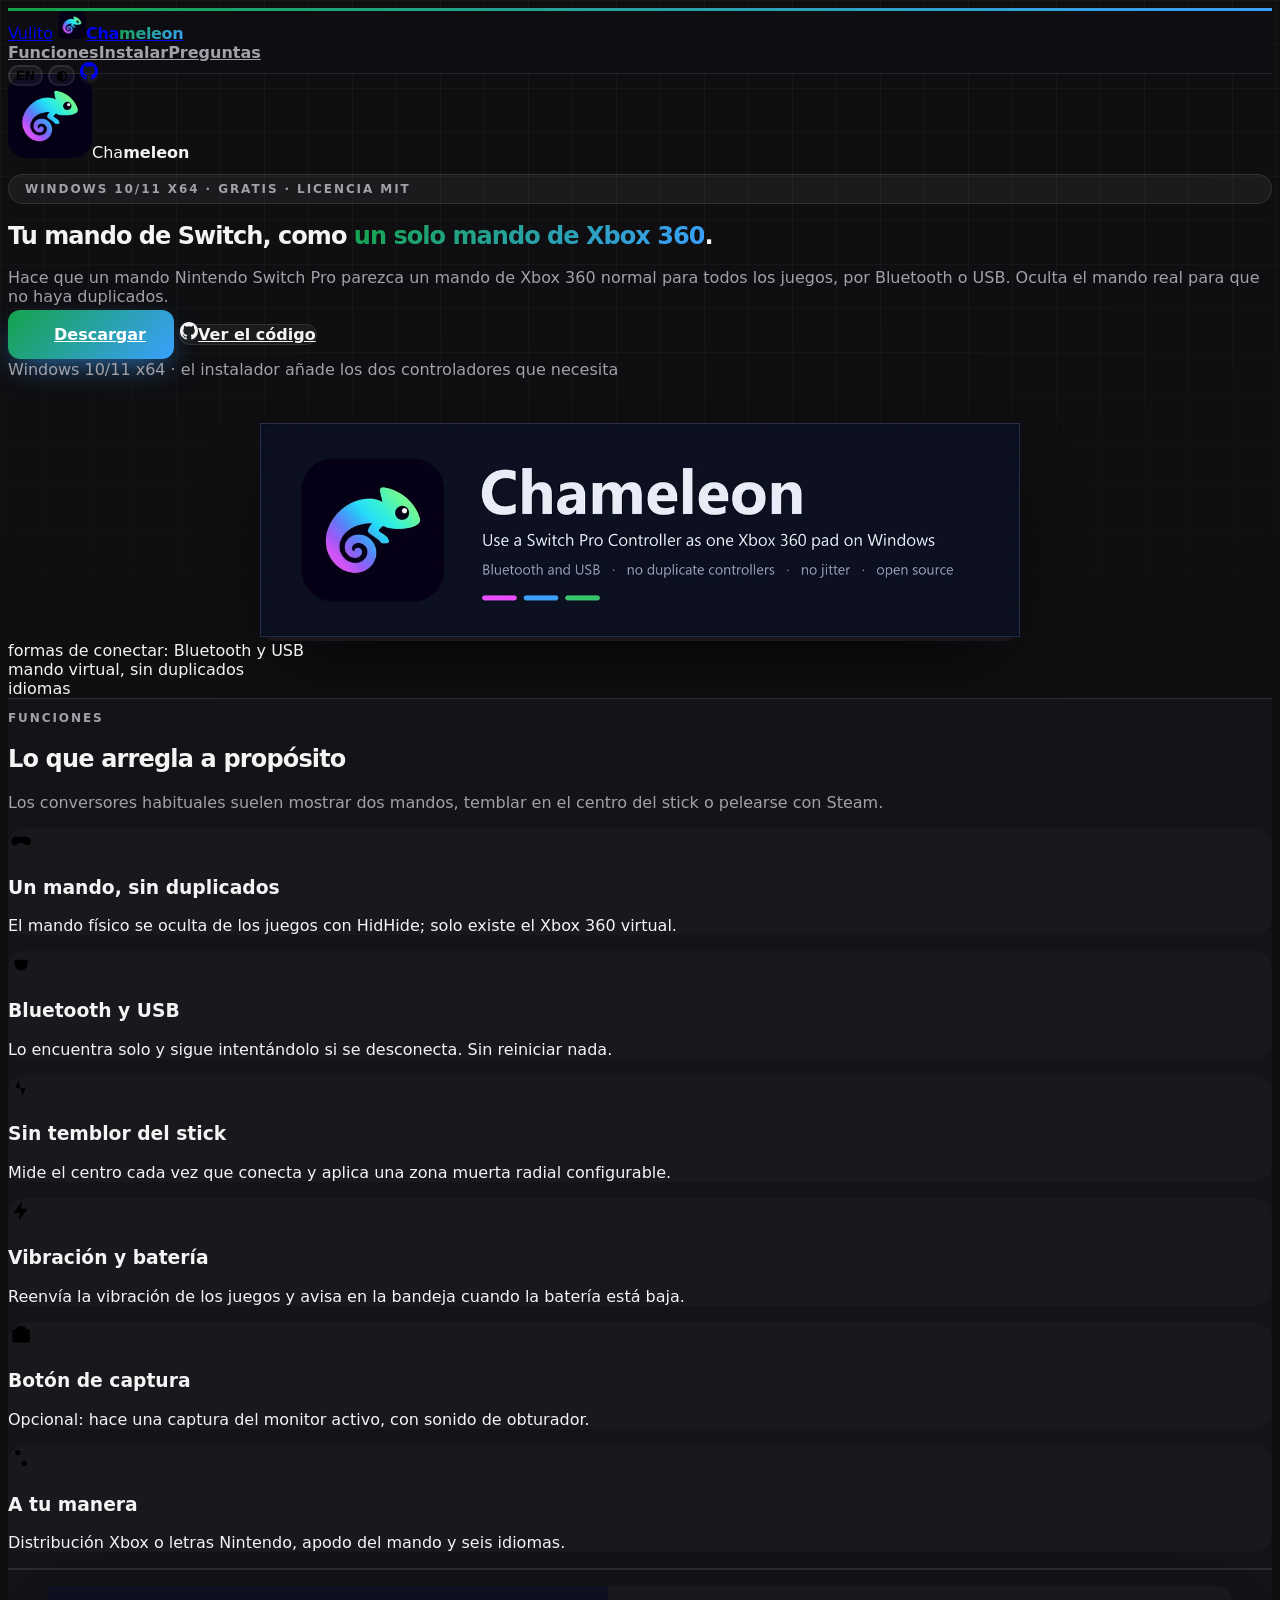
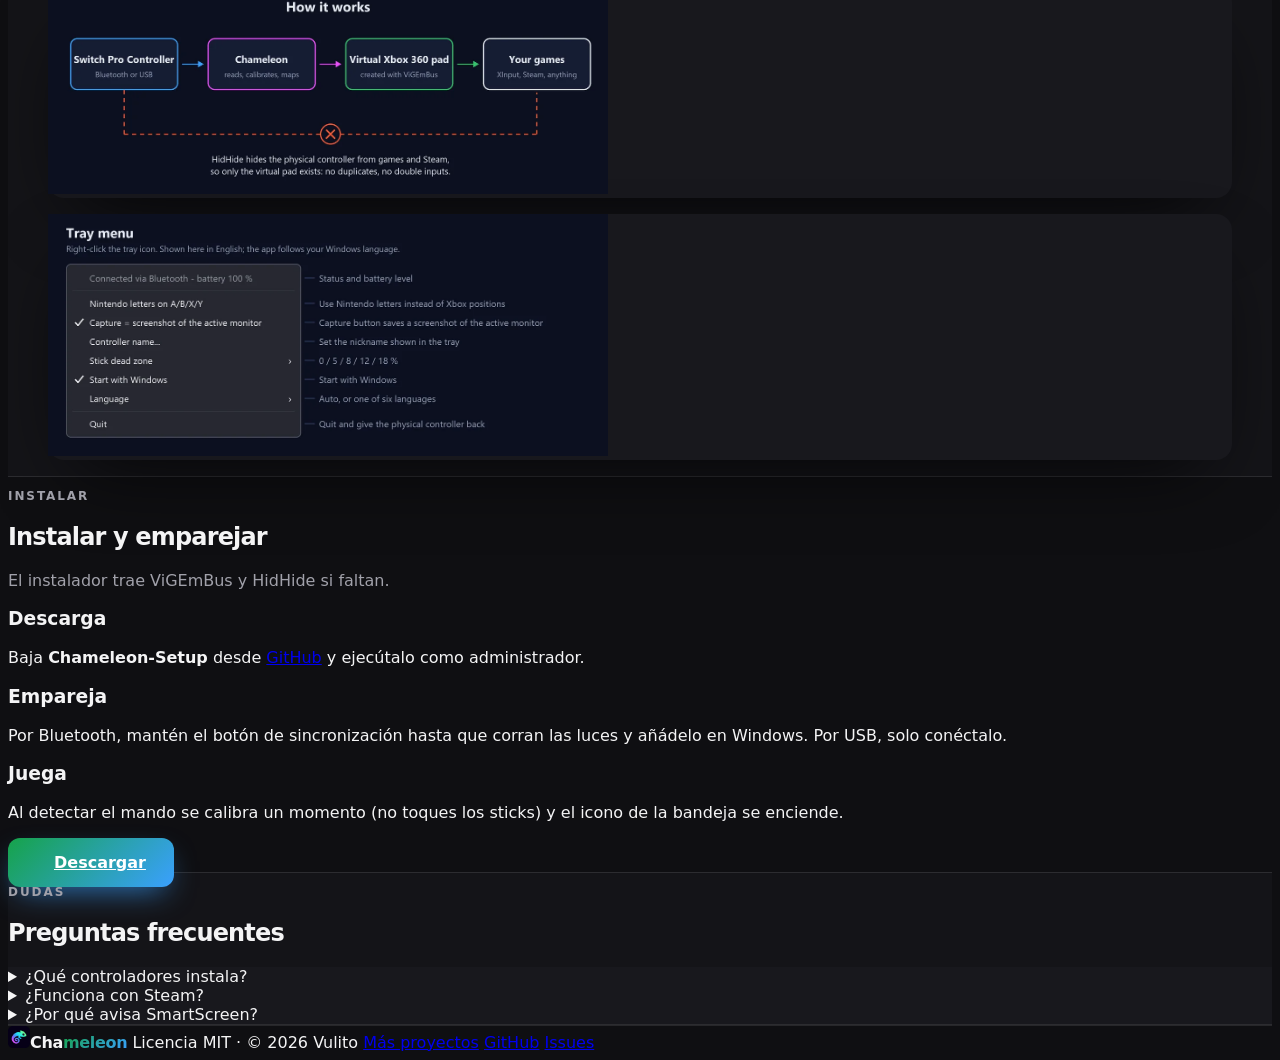
==== Chameleon/index.html @ 5db3de8d "Proyectos nuevos: Vanish Uninstaller, Coreflow, Chameleon y PixelPBR Cuatro páginas de proyecto con " ====
<!doctype html>
<html lang="es" data-theme="dark">
<head>
<meta charset="utf-8">
<meta name="viewport" content="width=device-width, initial-scale=1">
<title>Chameleon — usa un mando Switch Pro como un solo mando de Xbox 360 en Windows</title>
<meta name="description" content="App de bandeja para Windows que hace que un mando Nintendo Switch Pro parezca un único mando de Xbox 360 para todos los juegos, por Bluetooth o USB, sin duplicados ni temblor del stick.">
<meta name="theme-color" content="#0f0f12">
<meta property="og:title" content="Chameleon">
<meta property="og:description" content="App de bandeja para Windows que hace que un mando Nintendo Switch Pro parezca un único mando de Xbox 360 para todos los juegos, por Bluetooth o USB, sin duplicados ni temblor del stick.">
<meta property="og:image" content="https://vulob1.github.io/Chameleon/img/banner.webp">
<meta property="og:type" content="website">
<link rel="icon" href="favicon.png">
<link rel="apple-touch-icon" href="apple-touch-icon.png">
<link rel="stylesheet" href="../shared/base.css">
<link rel="stylesheet" href="../shared/extra.css">
<link rel="stylesheet" href="../shared/theme.css">
<style>
  :root { --accent: #16a34a; --accent-ink: #ffffff; --accent-soft: #dcf5e4; --accent2: #3aa0ff; --g1: #16a34a; --g2: #3aa0ff; }
  :root[data-theme="dark"] { --accent: #4ade80; --accent-ink: #052e16; --accent-soft: #123522; }
</style>
<script>
  try { var t = localStorage.getItem('theme'); if (t) document.documentElement.dataset.theme = t; } catch (e) {}
  document.documentElement.classList.add('js');
</script>
</head>
<body>
<svg width="0" height="0" style="position:absolute" aria-hidden="true"><defs>
<symbol id="i-down" viewBox="0 0 24 24"><path d="M12 3v12m0 0l-5-5m5 5l5-5M5 21h14"/></symbol>
<symbol id="i-shield" viewBox="0 0 24 24"><path d="M12 3l7 3v5c0 5-3 8-7 10-4-2-7-5-7-10V6z"/><path d="M9 12l2 2 4-4"/></symbol>
<symbol id="i-bolt" viewBox="0 0 24 24"><path d="M13 3L5 14h6l-1 7 8-11h-6z"/></symbol>
<symbol id="i-code" viewBox="0 0 24 24"><path d="M8 7l-5 5 5 5M16 7l5 5-5 5M14 4l-4 16"/></symbol>
<symbol id="i-globe" viewBox="0 0 24 24"><circle cx="12" cy="12" r="9"/><path d="M3 12h18M12 3c3 3 3 15 0 18-3-3-3-15 0-18z"/></symbol>
<symbol id="i-sliders" viewBox="0 0 24 24"><path d="M4 7h16M4 17h16"/><circle cx="9" cy="7" r="2.4"/><circle cx="15" cy="17" r="2.4"/></symbol>
<symbol id="i-lock" viewBox="0 0 24 24"><rect x="5" y="11" width="14" height="10" rx="2"/><path d="M8 11V8a4 4 0 0 1 8 0v3"/></symbol>
<symbol id="i-pulse" viewBox="0 0 24 24"><path d="M3 12h4l2.5-7 4 14 2.5-7h5"/></symbol>
<symbol id="i-clock" viewBox="0 0 24 24"><circle cx="12" cy="12" r="9"/><path d="M12 7v5l3 2"/></symbol>
<symbol id="i-plug" viewBox="0 0 24 24"><path d="M9 3v5M15 3v5M6 8h12v4a6 6 0 0 1-12 0zM12 18v3"/></symbol>
<symbol id="i-trash" viewBox="0 0 24 24"><path d="M4 7h16M9 7V4h6v3M6 7l1 13h10l1-13"/></symbol>
<symbol id="i-folder" viewBox="0 0 24 24"><path d="M3 7a2 2 0 0 1 2-2h4l2 2h8a2 2 0 0 1 2 2v8a2 2 0 0 1-2 2H5a2 2 0 0 1-2-2z"/></symbol>
<symbol id="i-cpu" viewBox="0 0 24 24"><rect x="7" y="7" width="10" height="10" rx="2"/><path d="M9 3v4M15 3v4M9 17v4M15 17v4M3 9h4M3 15h4M17 9h4M17 15h4"/></symbol>
<symbol id="i-pad" viewBox="0 0 24 24"><path d="M7 8h10a4 4 0 0 1 4 4v1a3 3 0 0 1-5.2 2L14 14h-4l-1.8 1A3 3 0 0 1 3 13v-1a4 4 0 0 1 4-4zM8 10.5v3M6.5 12h3"/></symbol>
<symbol id="i-layers" viewBox="0 0 24 24"><path d="M12 3l9 5-9 5-9-5zM3 13l9 5 9-5"/></symbol>
<symbol id="i-grid" viewBox="0 0 24 24"><path d="M4 4h7v7H4zM13 4h7v7h-7zM4 13h7v7H4zM13 13h7v7h-7z"/></symbol>
<symbol id="i-drop" viewBox="0 0 24 24"><path d="M12 3s6 6.5 6 11a6 6 0 0 1-12 0c0-4.5 6-11 6-11z"/></symbol>
<symbol id="i-cam" viewBox="0 0 24 24"><path d="M4 7h3l2-3h6l2 3h3v12H4z"/><circle cx="12" cy="13" r="3.5"/></symbol>
<symbol id="i-sun" viewBox="0 0 24 24"><circle cx="12" cy="12" r="4"/><path d="M12 2v3M12 19v3M2 12h3M19 12h3M4.9 4.9l2.1 2.1M17 17l2.1 2.1M4.9 19.1L7 17M17 7l2.1-2.1"/></symbol>
<symbol id="i-palette" viewBox="0 0 24 24"><path d="M12 3a9 9 0 1 0 0 18c1.2 0 2-.8 2-1.8 0-1.2-1-1.5-1-2.6 0-.9.7-1.6 1.6-1.6H17a4 4 0 0 0 4-4C21 6.4 17 3 12 3z"/><circle cx="7.5" cy="11" r="1"/><circle cx="10" cy="7.5" r="1"/><circle cx="14.5" cy="7.5" r="1"/></symbol>
</defs></svg>
<div class="progress" id="progress" aria-hidden="true"></div>
<header class="nav" id="nav">
  <div class="wrap nav-in">
    <a class="crumb" href="../">Vulito</a>
    <a class="brand" href="#top"><img src="img/icon.png" alt="" width="28" height="28"><span>Cha<b>meleon</b></span></a>
    <nav class="links" id="links"><a data-i18n="t1" href="#funciones">Funciones</a><a data-i18n="t2" href="#instalar">Instalar</a><a data-i18n="t3" href="#faq">Preguntas</a></nav>
    <div class="tools">
      <button class="chip-btn" id="lang" aria-label="Idioma / Language">EN</button>
      <button class="chip-btn" id="theme" aria-label="Tema / Theme">◐</button>
      <a class="chip-btn" href="https://github.com/VuloB1/chameleon-pro-controller" aria-label="GitHub"><svg viewBox="0 0 16 16" width="18" height="18" aria-hidden="true"><path fill="currentColor" d="M8 0C3.58 0 0 3.58 0 8c0 3.54 2.29 6.53 5.47 7.59.4.07.55-.17.55-.38 0-.19-.01-.82-.01-1.49-2.01.37-2.53-.49-2.69-.94-.09-.23-.48-.94-.82-1.13-.28-.15-.68-.52-.01-.53.63-.01 1.08.58 1.23.82.72 1.21 1.87.87 2.33.66.07-.52.28-.87.51-1.07-1.78-.2-3.64-.89-3.64-3.95 0-.87.31-1.59.82-2.15-.08-.2-.36-1.02.08-2.12 0 0 .67-.21 2.2.82a7.6 7.6 0 0 1 4 0c1.53-1.04 2.2-.82 2.2-.82.44 1.1.16 1.92.08 2.12.51.56.82 1.27.82 2.15 0 3.07-1.87 3.75-3.65 3.95.29.25.54.73.54 1.48 0 1.07-.01 1.93-.01 2.2 0 .21.15.46.55.38A8.01 8.01 0 0 0 16 8c0-4.42-3.58-8-8-8z"/></svg></a>
    </div>
  </div>
</header>

<main id="top">

<section class="hero">
  <div class="glow g1" aria-hidden="true"></div>
  <div class="glow g2" aria-hidden="true"></div>
  <div class="wrap">
    <div class="logo-hero rise" style="--d:0"><img src="img/icon.png" alt="" width="84" height="84"><span>Cha<b>meleon</b></span></div>
    <p class="eyebrow rise" style="--d:1"><span class="dot"></span><span data-i18n="t31">Windows 10/11 x64 · Gratis · Licencia MIT</span></p>
    <h1 data-i18n-html="t32" class="rise" style="--d:2">Tu mando de Switch, como <em>un solo mando de Xbox 360</em>.</h1>
    <p data-i18n="t33" class="lead rise" style="--d:3">Hace que un mando Nintendo Switch Pro parezca un mando de Xbox 360 normal para todos los juegos, por Bluetooth o USB. Oculta el mando real para que no haya duplicados.</p>
    <div class="cta rise" style="--d:4">
      <a class="btn primary" href="https://github.com/VuloB1/chameleon-pro-controller/releases/latest"><svg class="i" width="18" height="18"><use href="#i-down"/></svg><span data-i18n="t34">Descargar</span></a>
      <a class="btn" href="https://github.com/VuloB1/chameleon-pro-controller"><svg viewBox="0 0 16 16" width="18" height="18" aria-hidden="true"><path fill="currentColor" d="M8 0C3.58 0 0 3.58 0 8c0 3.54 2.29 6.53 5.47 7.59.4.07.55-.17.55-.38 0-.19-.01-.82-.01-1.49-2.01.37-2.53-.49-2.69-.94-.09-.23-.48-.94-.82-1.13-.28-.15-.68-.52-.01-.53.63-.01 1.08.58 1.23.82.72 1.21 1.87.87 2.33.66.07-.52.28-.87.51-1.07-1.78-.2-3.64-.89-3.64-3.95 0-.87.31-1.59.82-2.15-.08-.2-.36-1.02.08-2.12 0 0 .67-.21 2.2.82a7.6 7.6 0 0 1 4 0c1.53-1.04 2.2-.82 2.2-.82.44 1.1.16 1.92.08 2.12.51.56.82 1.27.82 2.15 0 3.07-1.87 3.75-3.65 3.95.29.25.54.73.54 1.48 0 1.07-.01 1.93-.01 2.2 0 .21.15.46.55.38A8.01 8.01 0 0 0 16 8c0-4.42-3.58-8-8-8z"/></svg><span data-i18n="t35">Ver el código</span></a>
    </div>
    <p data-i18n="t36" class="fine rise" style="--d:5">Windows 10/11 x64 · el instalador añade los dos controladores que necesita</p>
    <figure class="window rise" style="--d:6; max-width: 760px; margin: 44px auto 0"><img src="img/banner.webp" alt="" data-alt-es="Chameleon: mando Switch Pro como un mando de Xbox 360" data-alt-en="Chameleon: Switch Pro Controller as an Xbox 360 pad" width="760" loading="eager"></figure>
  </div>
</section>

<section class="stats">
  <div class="wrap stats-in" style="grid-template-columns: repeat(3, 1fr)"><div data-reveal><b data-n="conns"></b><span data-i18n="t4">formas de conectar: Bluetooth y USB</span></div><div data-reveal><b data-n="pads"></b><span data-i18n="t5">mando virtual, sin duplicados</span></div><div data-reveal><b data-n="langs"></b><span data-i18n="t6">idiomas</span></div></div>
</section>

<section id="funciones" class="sec alt">
  <div class="wrap">
    <p data-i18n="t37" class="kicker" data-reveal>Funciones</p>
    <h2 data-i18n="t38" data-reveal>Lo que arregla a propósito</h2>
    <p data-i18n="t39" class="sub" data-reveal>Los conversores habituales suelen mostrar dos mandos, temblar en el centro del stick o pelearse con Steam.</p>
    <div class="grid" style="grid-template-columns: repeat(3, 1fr)"><article class="card" data-reveal><div class="ch"><svg class="ico" width="26" height="26"><use href="#i-pad"/></svg><h3 data-i18n="t7">Un mando, sin duplicados</h3></div><p data-i18n="t8">El mando físico se oculta de los juegos con HidHide; solo existe el Xbox 360 virtual.</p></article><article class="card" data-reveal><div class="ch"><svg class="ico" width="26" height="26"><use href="#i-plug"/></svg><h3 data-i18n="t9">Bluetooth y USB</h3></div><p data-i18n="t10">Lo encuentra solo y sigue intentándolo si se desconecta. Sin reiniciar nada.</p></article><article class="card" data-reveal><div class="ch"><svg class="ico" width="26" height="26"><use href="#i-pulse"/></svg><h3 data-i18n="t11">Sin temblor del stick</h3></div><p data-i18n="t12">Mide el centro cada vez que conecta y aplica una zona muerta radial configurable.</p></article><article class="card" data-reveal><div class="ch"><svg class="ico" width="26" height="26"><use href="#i-bolt"/></svg><h3 data-i18n="t13">Vibración y batería</h3></div><p data-i18n="t14">Reenvía la vibración de los juegos y avisa en la bandeja cuando la batería está baja.</p></article><article class="card" data-reveal><div class="ch"><svg class="ico" width="26" height="26"><use href="#i-cam"/></svg><h3 data-i18n="t15">Botón de captura</h3></div><p data-i18n="t16">Opcional: hace una captura del monitor activo, con sonido de obturador.</p></article><article class="card" data-reveal><div class="ch"><svg class="ico" width="26" height="26"><use href="#i-sliders"/></svg><h3 data-i18n="t17">A tu manera</h3></div><p data-i18n="t18">Distribución Xbox o letras Nintendo, apodo del mando y seis idiomas.</p></article></div>
    
  </div>
</section>

<section class="sec alt"><div class="wrap"><div class="grid" style="grid-template-columns: repeat(auto-fit, minmax(300px, 1fr)); gap: 20px"><figure class="window" data-reveal><img src="img/how-it-works.webp" alt="" data-alt-es="Cómo funciona: del mando Pro al Xbox 360 virtual" data-alt-en="How it works: from the Pro Controller to the virtual Xbox 360 pad" width="560" loading="lazy"></figure><figure class="window" data-reveal><img src="img/tray-menu.webp" alt="" data-alt-es="Menú de la bandeja" data-alt-en="Tray menu" width="560" loading="lazy"></figure></div></div></section>

<section id="instalar" class="sec">
  <div class="wrap">
    <p data-i18n="t40" class="kicker" data-reveal>Instalar</p>
    <h2 data-i18n="t41" data-reveal>Instalar y emparejar</h2>
    <p data-i18n="t42" class="sub" data-reveal>El instalador trae ViGEmBus y HidHide si faltan.</p>
    <div class="steps"><div data-reveal><h3><span data-i18n="t19">Descarga</span></h3><p data-i18n-html="t20">Baja <b>Chameleon-Setup</b> desde <a href="https://github.com/VuloB1/chameleon-pro-controller/releases/latest">GitHub</a> y ejecútalo como administrador.</p></div><div data-reveal><h3><span data-i18n="t21">Empareja</span></h3><p data-i18n-html="t22">Por Bluetooth, mantén el botón de sincronización hasta que corran las luces y añádelo en Windows. Por USB, solo conéctalo.</p></div><div data-reveal><h3><span data-i18n="t23">Juega</span></h3><p data-i18n-html="t24">Al detectar el mando se calibra un momento (no toques los sticks) y el icono de la bandeja se enciende.</p></div></div>
    <div class="cta" data-reveal style="justify-content:flex-start; margin: 28px 0 0">
      <a class="btn primary" href="https://github.com/VuloB1/chameleon-pro-controller/releases/latest"><svg class="i" width="18" height="18"><use href="#i-down"/></svg><span data-i18n="t43">Descargar</span></a>
    </div>
  </div>
</section>

<section id="faq" class="sec alt">
  <div class="wrap narrow">
    <p data-i18n="t44" class="kicker" data-reveal>Dudas</p>
    <h2 data-i18n="t45" data-reveal>Preguntas frecuentes</h2>
    <div class="faq" data-reveal><details><summary data-i18n="t25">¿Qué controladores instala?</summary><div><p data-i18n-html="t26"><a href="https://github.com/nefarius/ViGEmBus">ViGEmBus</a> y <a href="https://github.com/nefarius/HidHide">HidHide</a>, solo si faltan. Windows puede pedir reiniciar.</p></div></details><details><summary data-i18n="t27">¿Funciona con Steam?</summary><div><p data-i18n-html="t28">Sí. El mando real sigue oculto mientras Chameleon está abierto, también entre desconexiones, para que Steam no lo agarre al reconectar.</p></div></details><details><summary data-i18n="t29">¿Por qué avisa SmartScreen?</summary><div><p data-i18n-html="t30">El instalador no está firmado. Elige <b>Más información → Ejecutar de todas formas</b>; el código está abierto en <a href="https://github.com/VuloB1/chameleon-pro-controller">GitHub</a>.</p></div></details></div>
  </div>
</section>
</main>

<footer class="foot">
  <div class="wrap foot-in">
    <span class="brand"><img src="img/icon.png" alt="" width="22" height="22"><span>Cha<b>meleon</b></span></span>
    <span data-i18n="t46">Licencia MIT · © 2026 Vulito</span>
    <span class="flinks">
      <a data-i18n="t47" href="../">Más proyectos</a>
      <a href="https://github.com/VuloB1/chameleon-pro-controller">GitHub</a>
      <a href="https://github.com/VuloB1/chameleon-pro-controller/issues">Issues</a>
    </span>
  </div>
</footer>

<script>
  window.EN = {
 "t1": "Features",
 "t2": "Install",
 "t3": "FAQ",
 "t4": "ways to connect: Bluetooth and USB",
 "t5": "virtual pad, no duplicates",
 "t6": "languages",
 "t7": "One controller, no duplicates",
 "t8": "The physical pad is hidden from games with HidHide; only the virtual Xbox 360 pad exists.",
 "t9": "Bluetooth and USB",
 "t10": "It finds the pad by itself and keeps retrying if it goes away. No restarts.",
 "t11": "No stick jitter",
 "t12": "It measures the centre every time it connects and applies a configurable radial dead zone.",
 "t13": "Rumble and battery",
 "t14": "Forwards games' rumble and flags a low battery in the tray icon.",
 "t15": "Capture button",
 "t16": "Optional: takes a screenshot of the active monitor, with a shutter sound.",
 "t17": "Your way",
 "t18": "Xbox positions or Nintendo letters, a controller nickname and six languages.",
 "t19": "Download",
 "t20": "Get <b>Chameleon-Setup</b> from <a href=\"https://github.com/VuloB1/chameleon-pro-controller/releases/latest\">GitHub</a> and run it as administrator.",
 "t21": "Pair",
 "t22": "Over Bluetooth, hold the sync button until the lights run and add it in Windows. Over USB, just plug it in.",
 "t23": "Play",
 "t24": "When it sees the pad it calibrates for a moment (do not touch the sticks) and the tray icon turns on.",
 "t25": "Which drivers does it install?",
 "t26": "<a href=\"https://github.com/nefarius/ViGEmBus\">ViGEmBus</a> and <a href=\"https://github.com/nefarius/HidHide\">HidHide</a>, only if missing. Windows may ask for a restart.",
 "t27": "Does it work with Steam?",
 "t28": "Yes. The real pad stays hidden while Chameleon runs, including between disconnects, so Steam does not grab it on reconnect.",
 "t29": "Why does SmartScreen warn?",
 "t30": "The installer is not code-signed. Choose <b>More info → Run anyway</b>; the code is open on <a href=\"https://github.com/VuloB1/chameleon-pro-controller\">GitHub</a>.",
 "t31": "Windows 10/11 x64 · Free · MIT license",
 "t32": "Your Switch controller, as <em>one Xbox 360 pad</em>.",
 "t33": "Makes a Nintendo Switch Pro Controller look like an ordinary Xbox 360 pad to every game, over Bluetooth or USB. It hides the real controller so there are no duplicates.",
 "t34": "Download",
 "t35": "View the code",
 "t36": "Windows 10/11 x64 · the installer adds the two drivers it needs",
 "t37": "Features",
 "t38": "What it fixes on purpose",
 "t39": "The usual converters tend to show two controllers, jitter around the stick centre or fight with Steam.",
 "t40": "Install",
 "t41": "Install and pair",
 "t42": "The installer brings ViGEmBus and HidHide if they are missing.",
 "t43": "Download",
 "t44": "Questions",
 "t45": "Frequently asked questions",
 "t46": "MIT license · © 2026 Vulito",
 "t47": "More projects",
 "page.title": "Chameleon — use a Switch Pro Controller as one Xbox 360 pad on Windows"
};
  window.NUMBERS = {"conns": 2, "pads": 1, "langs": 6};
</script>
<script src="../shared/site.js"></script>
</body>
</html>
---- shared/theme.css ----
/* Common look of every page of the site, on top of base.css / extra.css and each page's own colours: a warm off-white (light) or a
   soft graphite (dark, the default) background with a faint grid, a glass bar, pill chips, bold tight titles and one two-colour
   gradient (--g1 -> --g2, set by each page) for what is to be pressed or looked at first. The theme is the `data-theme` of <html>
   ("dark" unless the visitor chose "light"; see the small script in each head). */

:root,
:root[data-theme="dark"] {
  --bg: #0f0f12; --bg2: #141418; --card: #18181d; --ink: #f4f4f5; --mute: #a1a1aa; --line: rgba(255,255,255,.10);
  --shadow: 0 30px 80px -30px rgba(0,0,0,.85);
  --grid: rgba(255,255,255,.035); --glass: rgba(15,15,18,.78); --chip: rgba(255,255,255,.05);
}
:root[data-theme="light"] {
  --bg: #f7f7f4; --bg2: #fcfcf8; --card: #ffffff; --ink: #1f1f23; --mute: #56565e; --line: rgba(24,24,27,.13);
  --shadow: 0 30px 80px -34px rgba(40,30,60,.28);
  --grid: rgba(24,24,27,.045); --glass: rgba(255,255,255,.84); --chip: #ffffff;
}
:root {
  --g1: var(--accent); --g2: var(--accent2, var(--accent));
  --grad: linear-gradient(135deg, var(--g1) 0%, var(--g2) 100%);
  --r: 18px;
}

html { background: var(--bg); }
body {
  background: transparent; color: var(--ink);
  font-family: "Noto Sans", "Segoe UI", system-ui, -apple-system, Roboto, "Helvetica Neue", sans-serif;
}
/* the faint grid behind everything, fading out toward the bottom of the first screens */
body::before {
  content: ""; position: fixed; inset: 0; z-index: -1; pointer-events: none;
  background-image: linear-gradient(var(--grid) 1px, transparent 1px), linear-gradient(90deg, var(--grid) 1px, transparent 1px);
  background-size: 44px 44px;
  -webkit-mask-image: radial-gradient(120% 90% at 50% 0%, #000 35%, transparent 85%);
  mask-image: radial-gradient(120% 90% at 50% 0%, #000 35%, transparent 85%);
}
::selection { background: color-mix(in srgb, var(--g2) 35%, transparent); }

/* --- bar --- */
.nav { background: var(--glass); backdrop-filter: blur(18px) saturate(1.5); border-bottom: 1px solid var(--line); }
.nav-in { height: 62px; }
.brand { font-weight: 800; letter-spacing: -.02em; }
.brand b { color: var(--g1); background: var(--grad); -webkit-background-clip: text; background-clip: text; -webkit-text-fill-color: transparent; }
.links a { font-weight: 600; color: var(--mute); }
.links a:hover { color: var(--ink); background: var(--chip); }
.links a.on { color: var(--ink); background: var(--chip); box-shadow: inset 0 0 0 1px var(--line); }
.chip-btn { border-radius: 10px; background: var(--chip); border-color: var(--line); font-weight: 700; }
.chip-btn:hover { border-color: var(--g2); }
.progress { background: var(--grad); height: 3px; }

/* --- hero --- */
.hero .glow, .glow { opacity: .35; }
.eyebrow, .kicker { font-size: 12px; font-weight: 700; letter-spacing: .16em; text-transform: uppercase; color: var(--mute); }
.kicker { margin-bottom: 12px; }
.eyebrow { padding: 7px 16px; border: 1px solid var(--line); border-radius: 999px; background: var(--chip); }
.dot, .dot::after { background: var(--grad); }
h1 { font-weight: 900; letter-spacing: -.04em; line-height: 1.02; }
h2 { font-weight: 850; letter-spacing: -.035em; }
h1 em, .home-hero h1 em {
  font-style: normal; background: var(--grad); -webkit-background-clip: text; background-clip: text;
  -webkit-text-fill-color: transparent; color: transparent; animation: none;
}
.lead, .sub { color: var(--mute); }
.hero-brand b { background: var(--grad); -webkit-background-clip: text; background-clip: text; -webkit-text-fill-color: transparent; }
.fine { color: var(--mute); }

/* --- buttons --- */
.btn { border-radius: 12px; border: 1px solid var(--line); background: var(--chip); color: var(--ink); font-weight: 700; }
.btn:hover { border-color: color-mix(in srgb, var(--g2) 60%, var(--line)); transform: translateY(-2px); }
.btn.primary {
  background: var(--grad); border: 0; color: #fff; padding: 15px 28px;
  box-shadow: 0 12px 30px -10px color-mix(in srgb, var(--g2) 75%, transparent);
}
.btn.primary:hover { box-shadow: 0 18px 38px -10px color-mix(in srgb, var(--g2) 85%, transparent); filter: saturate(1.1); }
.btn.primary small { opacity: .85; }

/* --- numbers, sections, cards --- */
.stats b { background: var(--grad); -webkit-background-clip: text; background-clip: text; -webkit-text-fill-color: transparent; }
.sec.alt { background: var(--bg2); border-block: 1px solid var(--line); }
.card, .proj, .window, .fx-panel, .faq details, details.q, pre, .dl-card { border-color: var(--line); background: var(--card); }
.card { border-radius: var(--r); }
.card:hover, .proj:hover { border-color: color-mix(in srgb, var(--g2) 55%, var(--line)); box-shadow: 0 26px 52px -30px color-mix(in srgb, var(--g2) 55%, transparent); }
.window { border-radius: 16px; box-shadow: var(--shadow); }
.proj { border-radius: 22px; }
.proj-tags span { border: 1px solid color-mix(in srgb, var(--g2) 32%, transparent); background: var(--chip); color: var(--ink); font-weight: 600; }
.proj-go { color: var(--ink); }
.proj-go b { background: var(--grad); -webkit-background-clip: text; background-clip: text; -webkit-text-fill-color: transparent; }
.ico { color: var(--g2); }

/* --- tabs and pills --- */
.fx-tab, .tabs button { background: var(--chip); border-color: var(--line); color: var(--mute); font-weight: 650; }
.fx-tab:hover, .gtabs button:hover { border-color: var(--g2); color: var(--ink); }
.fx-tab.on, .gtabs button.on { background: var(--grad); border-color: transparent; color: #fff; box-shadow: 0 10px 24px -12px color-mix(in srgb, var(--g2) 80%, transparent); }
.gtabs button { background: var(--chip); border-color: var(--line); }
.fx-chips span, .chips span { border: 1px solid color-mix(in srgb, var(--g2) 28%, transparent); background: var(--chip); color: var(--ink); }

.foot { border-top: 1px solid var(--line); }

/* --- front page: more than three projects, the last row centred --- */
.proj-grid { display: flex; flex-wrap: wrap; justify-content: center; gap: 22px; }
.proj-grid > .proj { flex: 0 1 calc((100% - 44px) / 3); min-width: 280px; }
.proj.glide { --pc: #3b82f6; }
.proj.ps1 { --pc: #6366f1; }

/* --- cards that describe a project (PS1 recompilations) --- */
.card .meta { margin: 0 0 10px; font-size: 13px; letter-spacing: .04em; color: var(--mute); }
.card .cardlinks { display: flex; flex-wrap: wrap; gap: 10px; margin: 18px 0 0; }
.card .cardlinks .btn { padding: 10px 18px; font-size: 14px; }
.card .fx-chips { display: flex; flex-wrap: wrap; gap: 6px; margin: 14px 0 0; padding: 0; }
.card .fx-chips span { padding: 3px 11px; border-radius: 99px; font-size: 12px; font-weight: 600; }
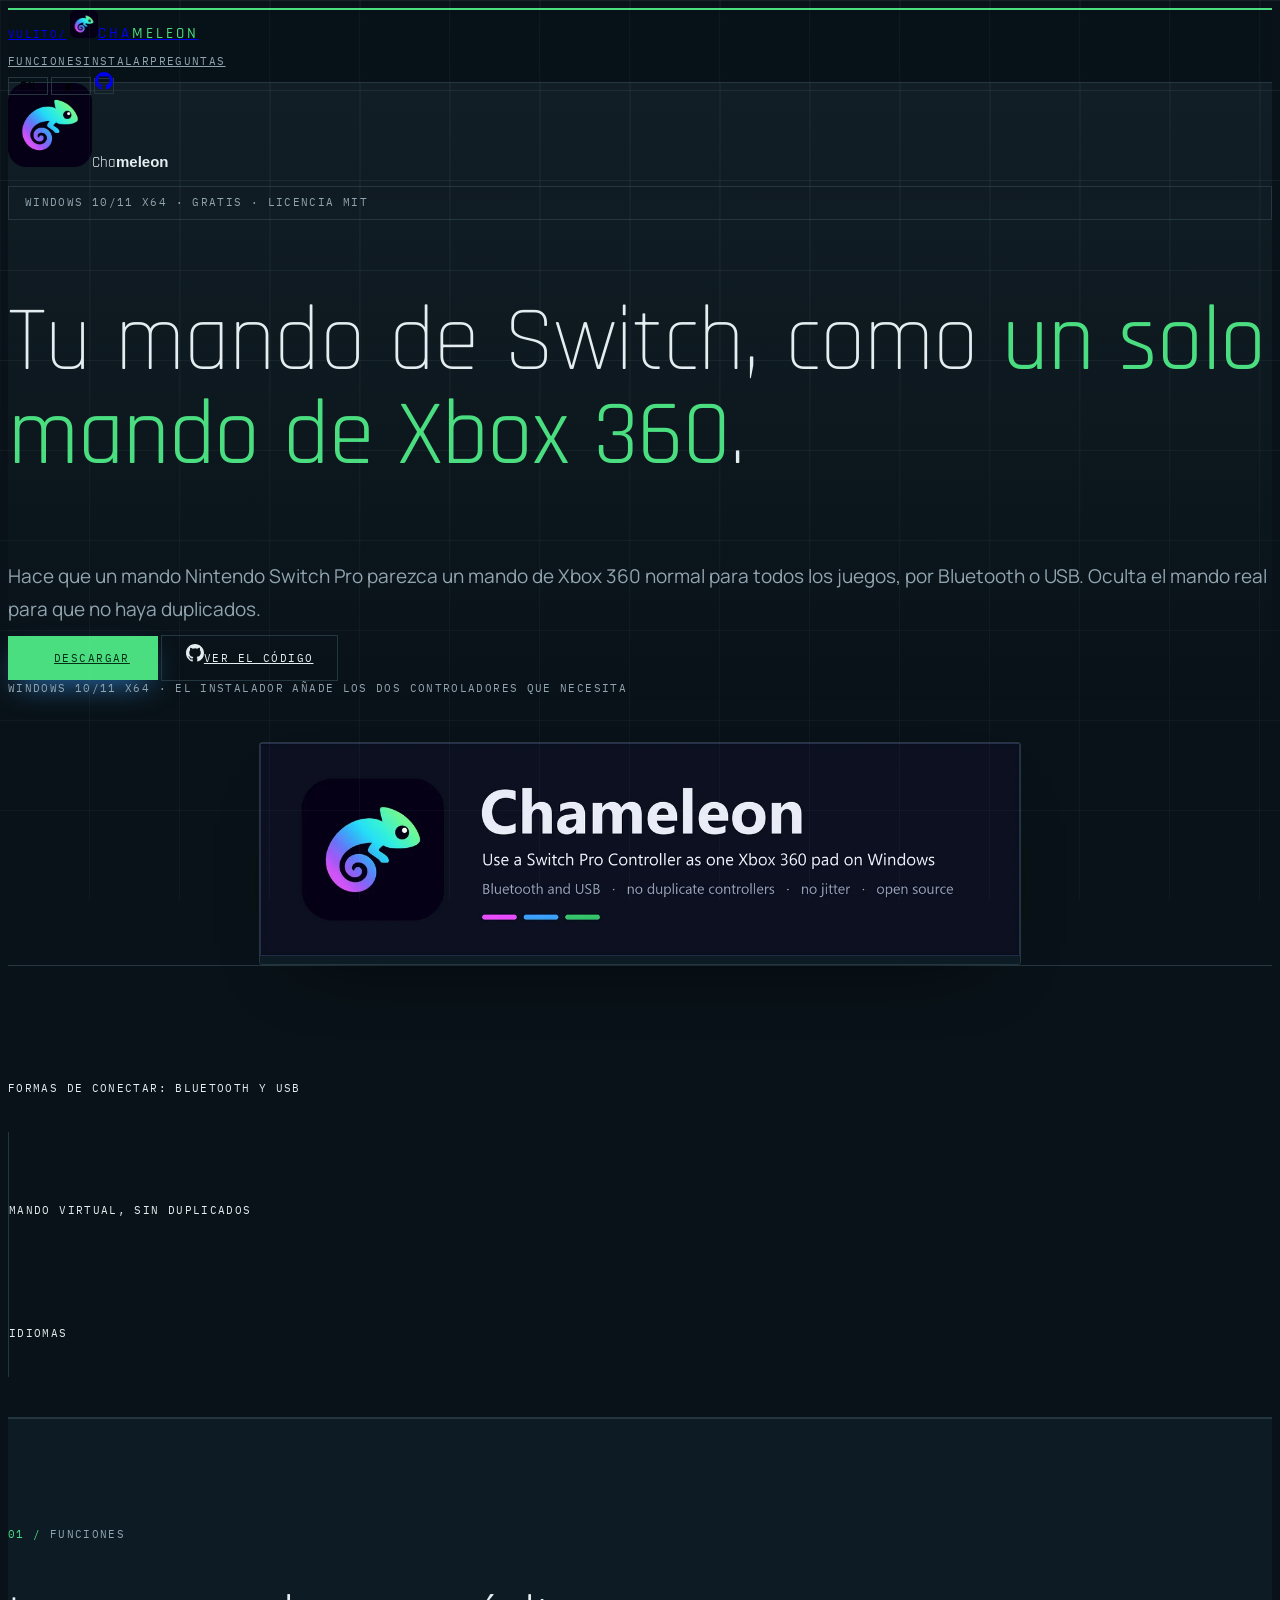
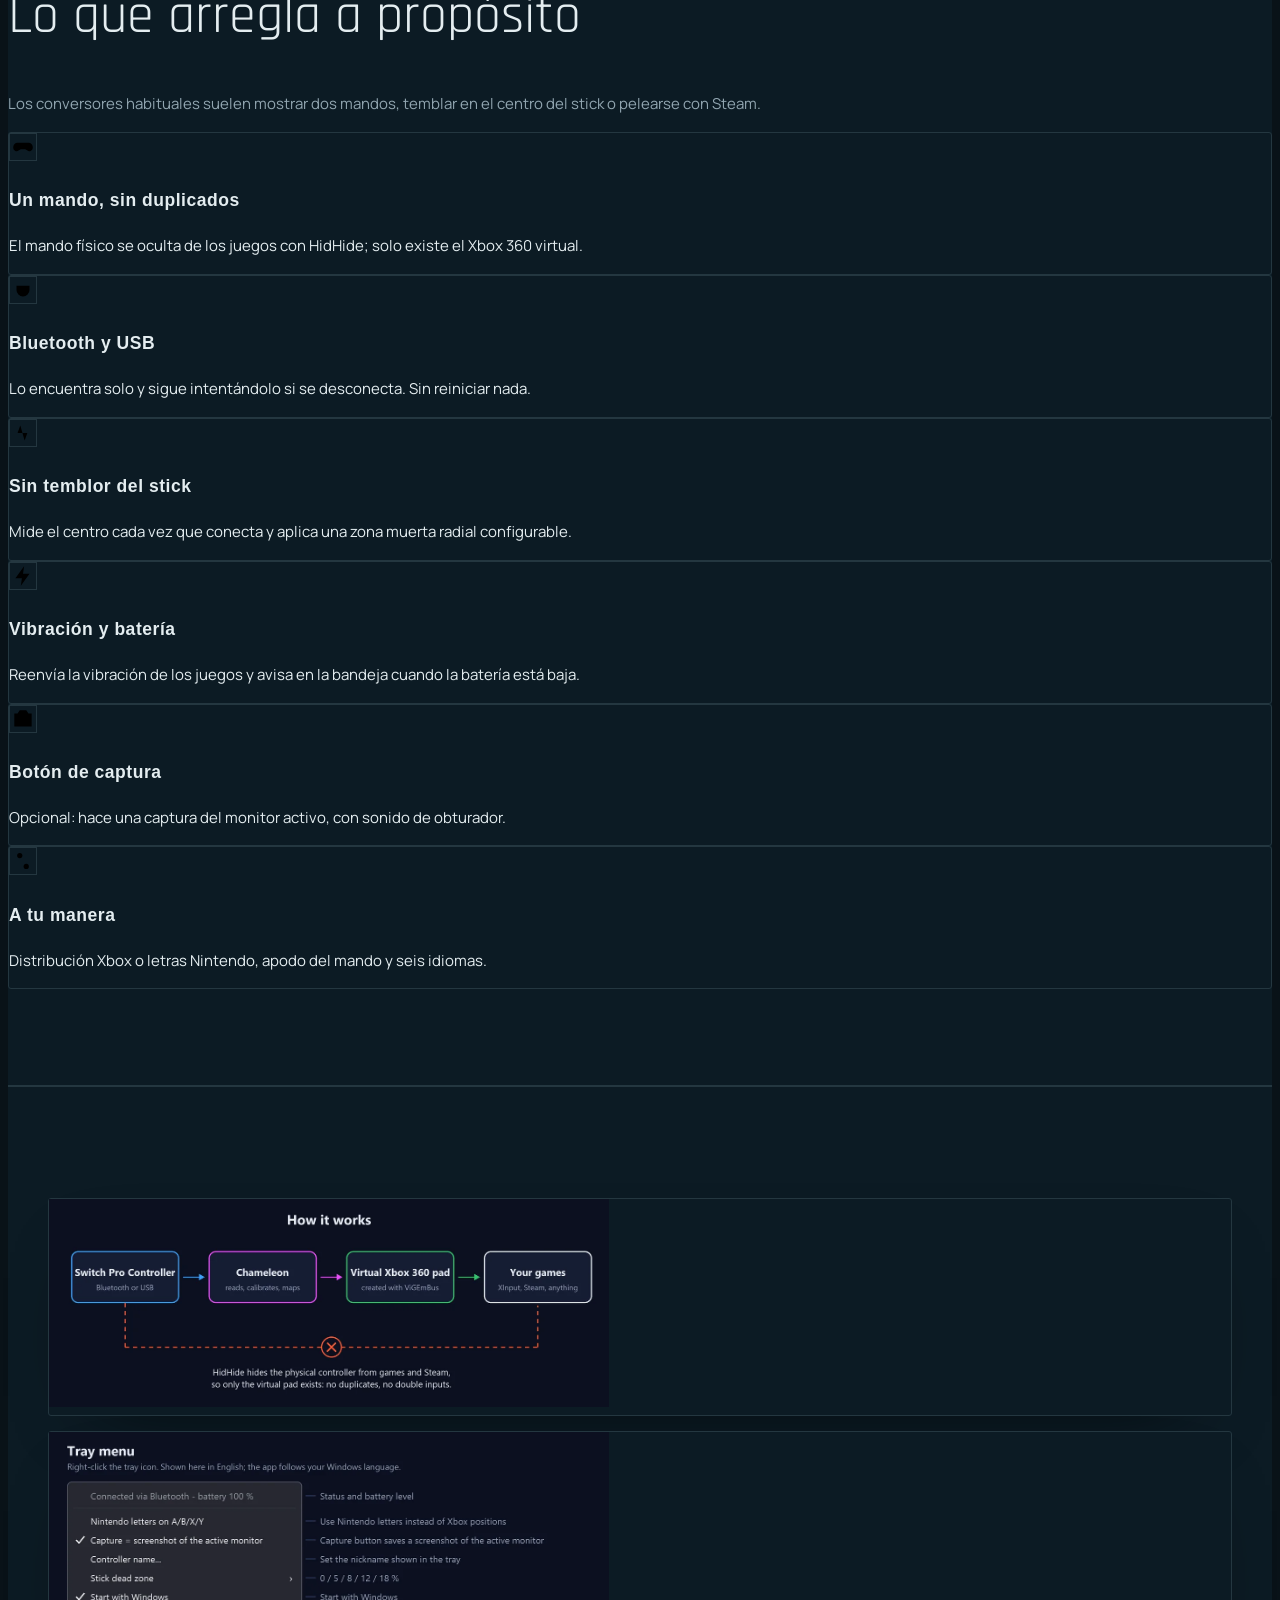
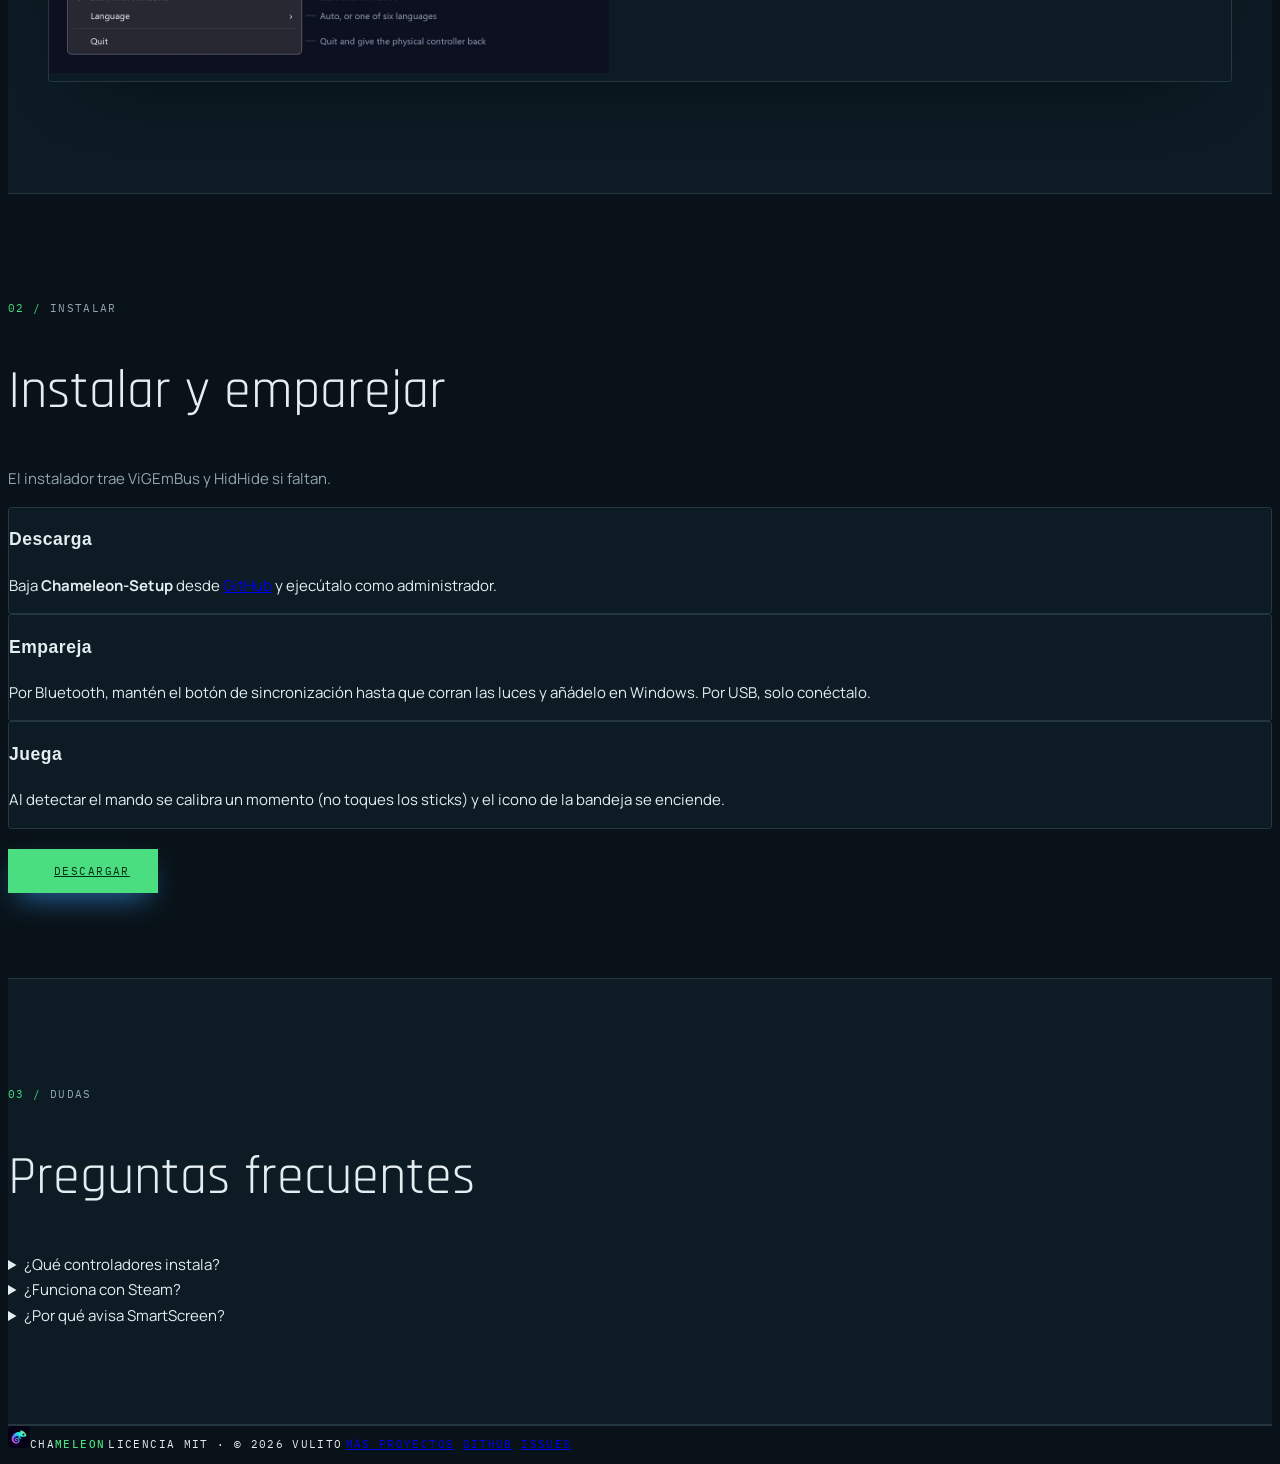
==== commit d2b6b589: "Páginas de proyecto con el estilo de la portada (Nexo) Nueva hoja shared/nexo.css, enlazada después " ====
--- a/Chameleon/index.html
+++ b/Chameleon/index.html
@@ -15,6 +15,7 @@
 <link rel="stylesheet" href="../shared/base.css">
 <link rel="stylesheet" href="../shared/extra.css">
 <link rel="stylesheet" href="../shared/theme.css">
+<link rel="stylesheet" href="../shared/nexo.css?v=4">
 <style>
   :root { --accent: #16a34a; --accent-ink: #ffffff; --accent-soft: #dcf5e4; --accent2: #3aa0ff; --g1: #16a34a; --g2: #3aa0ff; }
   :root[data-theme="dark"] { --accent: #4ade80; --accent-ink: #052e16; --accent-soft: #123522; }
--- a/shared/nexo.css
+++ b/shared/nexo.css
@@ -0,0 +1,109 @@
+/* The look of the home page ("Nexo") for every project page: deep teal-black (or pale blue-grey in light mode), thin 1px lines,
+   square corners, Rajdhani for titles, IBM Plex Mono for the small uppercase labels and Manrope for text.
+   It loads after theme.css and only re-skins what the shared sheets define, so each page keeps its own accent colour
+   (--accent / --accent2 in its <style>) as the one touch of colour: buttons, highlighted words, numbers. */
+@import url('https://fonts.googleapis.com/css2?family=Rajdhani:wght@300;400;500;600&family=IBM+Plex+Mono:wght@400;500&family=Manrope:wght@400;500;600;700&display=swap');
+
+:root,
+:root[data-theme="dark"] {
+  --bg: #091218; --bg2: #0c1b24; --card: #0c1b24; --ink: #e4edf0; --mute: #91a5b0; --line: #243740;
+  --shadow: 0 30px 80px -34px rgba(0, 0, 0, .9);
+  --grid: rgba(217, 241, 255, .035); --glass: rgba(9, 18, 24, .84); --chip: rgba(140, 202, 232, .06);
+  --nx: #8ccae8; --r: 3px;
+}
+:root[data-theme="light"] {
+  --bg: #edf1f1; --bg2: #e3eaec; --card: #f6f9f9; --ink: #1d333e; --mute: #657984; --line: #c6d3d8;
+  --shadow: 0 30px 80px -40px rgba(29, 51, 62, .3);
+  --grid: rgba(29, 51, 62, .05); --glass: rgba(237, 241, 241, .88); --chip: rgba(44, 119, 155, .07);
+  --nx: #2c779b;
+}
+
+body { font-family: Manrope, "Noto Sans", "Segoe UI", system-ui, sans-serif; font-size: 15px; line-height: 1.7; }
+body::before { background-size: 90px 90px; }
+h1, h2, h3, .brand, .logo-hero, .hero-brand { font-family: Rajdhani, "Noto Sans", "Segoe UI", sans-serif; }
+h1 { font-weight: 300; letter-spacing: -.01em; line-height: 1.02; font-size: clamp(46px, 7.4vw, 92px); }
+h2 { font-weight: 400; letter-spacing: 0; line-height: 1.08; font-size: clamp(32px, 4.6vw, 54px); }
+h3 { font-weight: 600; letter-spacing: .03em; }
+h1 em { background: none; -webkit-text-fill-color: currentColor; color: var(--accent); font-weight: 400; }
+.lead, .sub { color: var(--mute); }
+.lead { font-size: clamp(16px, 1.7vw, 19px); }
+
+/* the small mono labels */
+.eyebrow, .kicker, .stats span, .links a, .btn, .chip-btn, .crumb, .flinks a, .foot-in > span, .spec h3, .fine {
+  font-family: "IBM Plex Mono", ui-monospace, Consolas, monospace; text-transform: uppercase; letter-spacing: .13em; font-weight: 400;
+}
+.eyebrow, .kicker, .links a, .chip-btn, .crumb, .flinks a, .foot-in > span, .spec h3, .fine { font-size: 10.5px; }
+.stats span { font-size: 10.5px; line-height: 1.6; }
+.btn { font-size: 11px; }
+
+/* "01 / FEATURES": each section's kicker carries its number */
+main { counter-reset: nx; }
+.sec .kicker::before { counter-increment: nx; content: "0" counter(nx) " / "; color: var(--accent); }
+.kicker { color: var(--mute); }
+
+/* bar */
+.nav { background: var(--glass); border-bottom: 1px solid var(--line); }
+.nav-in { height: 72px; }
+.brand { font-weight: 500; letter-spacing: .2em; text-transform: uppercase; font-size: 15px; }
+.brand b { background: none; -webkit-text-fill-color: currentColor; color: var(--accent); font-weight: 500; }
+.links a:hover, .links a.on { background: transparent; box-shadow: none; color: var(--ink); }
+.links a.on { color: var(--accent); }
+.crumb::after { content: "/"; }
+.progress { background: var(--accent); height: 2px; }
+
+/* square things */
+.chip-btn, .links a, .crumb, .eyebrow, .btn, .tag, .chips span { border-radius: 0; }
+.chip-btn { background: transparent; border: 1px solid var(--line); min-width: 40px; }
+.chip-btn:hover { border-color: var(--accent); color: var(--accent); }
+.btn { padding: 15px 24px; background: transparent; border: 1px solid var(--line); color: var(--ink); box-shadow: none; }
+.btn:hover { border-color: var(--accent); color: var(--accent); transform: none; }
+.btn.primary { background: var(--accent); border-color: var(--accent); color: var(--accent-ink); }
+.btn.primary:hover { filter: brightness(1.08); color: var(--accent-ink); }
+.eyebrow { background: transparent; border: 1px solid var(--line); }
+.brand img, .logo-hero img, .hero-brand img { border-radius: 4px; box-shadow: none; }
+.card, .window, .steps > div, .ba > div, .note-box, .facts li, .proj, pre, .fx-panel, .faq details { border-radius: var(--r); }
+.card, .steps > div, .ba > div, .note-box, .facts li { background: var(--card); border: 1px solid var(--line); box-shadow: none; }
+.card:hover { border-color: color-mix(in srgb, var(--accent) 55%, var(--line)); transform: none; }
+.window { background: var(--card); border: 1px solid var(--line); box-shadow: 0 30px 80px -50px rgba(0, 0, 0, .8); }
+.ico { border-radius: 0; background: transparent; border: 1px solid var(--line); color: var(--accent); }
+.steps > div::before { color: var(--accent); font-family: "IBM Plex Mono", ui-monospace, monospace; letter-spacing: .1em; }
+.note-box { border-left: 2px solid var(--accent); }
+
+/* hero: the home page's 90px grid over a faint blue wash */
+.hero { background: linear-gradient(180deg, color-mix(in srgb, var(--nx) 7%, transparent), transparent 72%); border-bottom: 1px solid var(--line); }
+.hero::before {
+  content: ""; position: absolute; inset: 0; pointer-events: none;
+  background-image: repeating-linear-gradient(90deg, transparent 0 89px, var(--grid) 89px 90px), repeating-linear-gradient(0deg, transparent 0 89px, var(--grid) 89px 90px);
+}
+.hero .glow, .glow { opacity: .14; }
+.dot, .dot::after { background: var(--accent); }
+
+/* numbers, sections, footer */
+.stats { border-bottom: 1px solid var(--line); padding: 44px 0 40px; }
+.stats b { font-family: Rajdhani, sans-serif; font-weight: 300; color: var(--ink); font-size: clamp(44px, 6vw, 72px); letter-spacing: 0; }
+.stats-in > div { border-left: 1px solid var(--line); }
+.stats-in > div:first-child { border-left: 0; }
+.sec { padding: 96px 0; }
+.sec.alt { background: var(--bg2); border-block: 1px solid var(--line); }
+.spec h3 { border-bottom: 1px solid var(--accent); padding-bottom: 12px; }
+.foot { border-top: 1px solid var(--line); }
+details > summary { font-family: Manrope, sans-serif; }
+::selection { background: color-mix(in srgb, var(--accent) 35%, transparent); }
+
+/* phones: the pages set 3 columns inline on some grids, which kept them from stacking */
+@media (max-width: 760px) {
+  .grid, .steps, .tech-grid, .ba { grid-template-columns: 1fr !important; }
+  .stats-in { grid-template-columns: 1fr !important; gap: 0 !important; }
+  .stats-in > div { border-left: 0; border-top: 1px solid var(--line); padding: 18px 0; }
+  .stats-in > div:first-child { border-top: 0; }
+  .nav-in { gap: 12px; }
+  .grid > *, .steps > *, .tech-grid > *, .dl, .spec { min-width: 0; }
+  pre { max-width: 100%; overflow-x: auto; }
+  .links { display: none; }
+}
+
+/* gallery tabs and chips: square like the rest, with the page accent on the active one */
+.fx-tab, .fx-chips span, .tabs button, .proj-tags span { border-radius: 0; }
+.fx-tab { background: transparent; border: 1px solid var(--line); font-family: "IBM Plex Mono", ui-monospace, monospace; font-size: 11px; letter-spacing: .08em; text-transform: uppercase; box-shadow: none; }
+.fx-tab:hover { border-color: var(--accent); }
+.fx-tab.on, .fx-tab.active, .fx-tab[aria-selected="true"], .tabs button.on { background: var(--accent); border-color: var(--accent); color: var(--accent-ink); box-shadow: none; }
